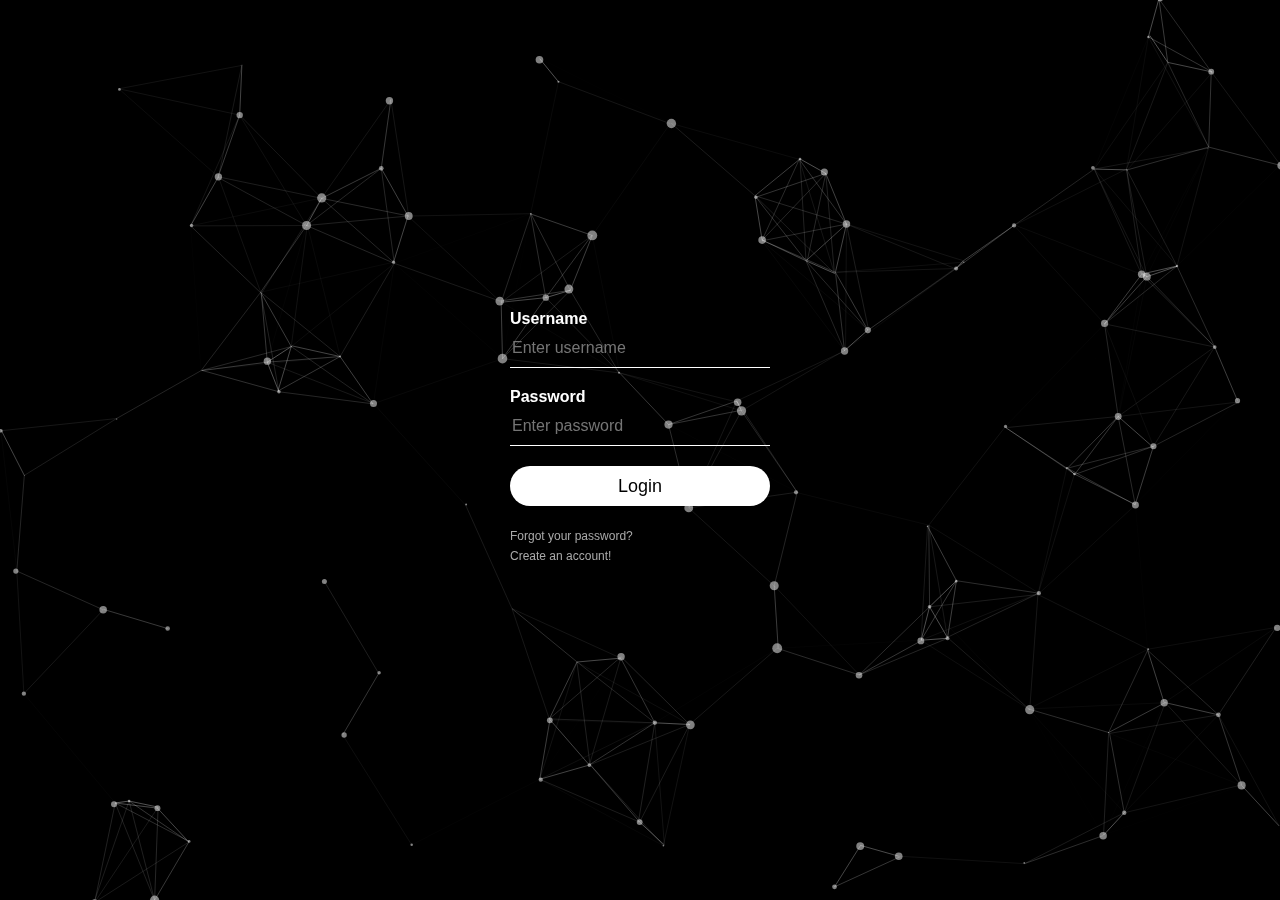
==== account.html @ 1e2fb385 "account" ====
<html>

<head>
    <title>Login</title>
    <link rel="stylesheet" type="text/css" href="New%20login(style).css">
</head>

<body>
    <div id="particles-js"></div>
    <script type="text/javascript" src="particles.js"></script>
    <script type="text/javascript" src="app.js"></script>
    <script type="text/javascript" src="particles.min.js"></script>
    <div class="loginbox">

        <form>
            <p>Username</p>
            <input type="text" name="username" placeholder="Enter username" required>
            <p>Password</p>
            <input type="password" name="password" placeholder="Enter password" required>
            <a href="Portfolio1.html"><input type="submit" name="login" value="Login"></a>
            <a href="#">Forgot your password?</a><br>
            <a href="account.html">Create an account!</a>
        </form>
    </div>
</body>

</html>
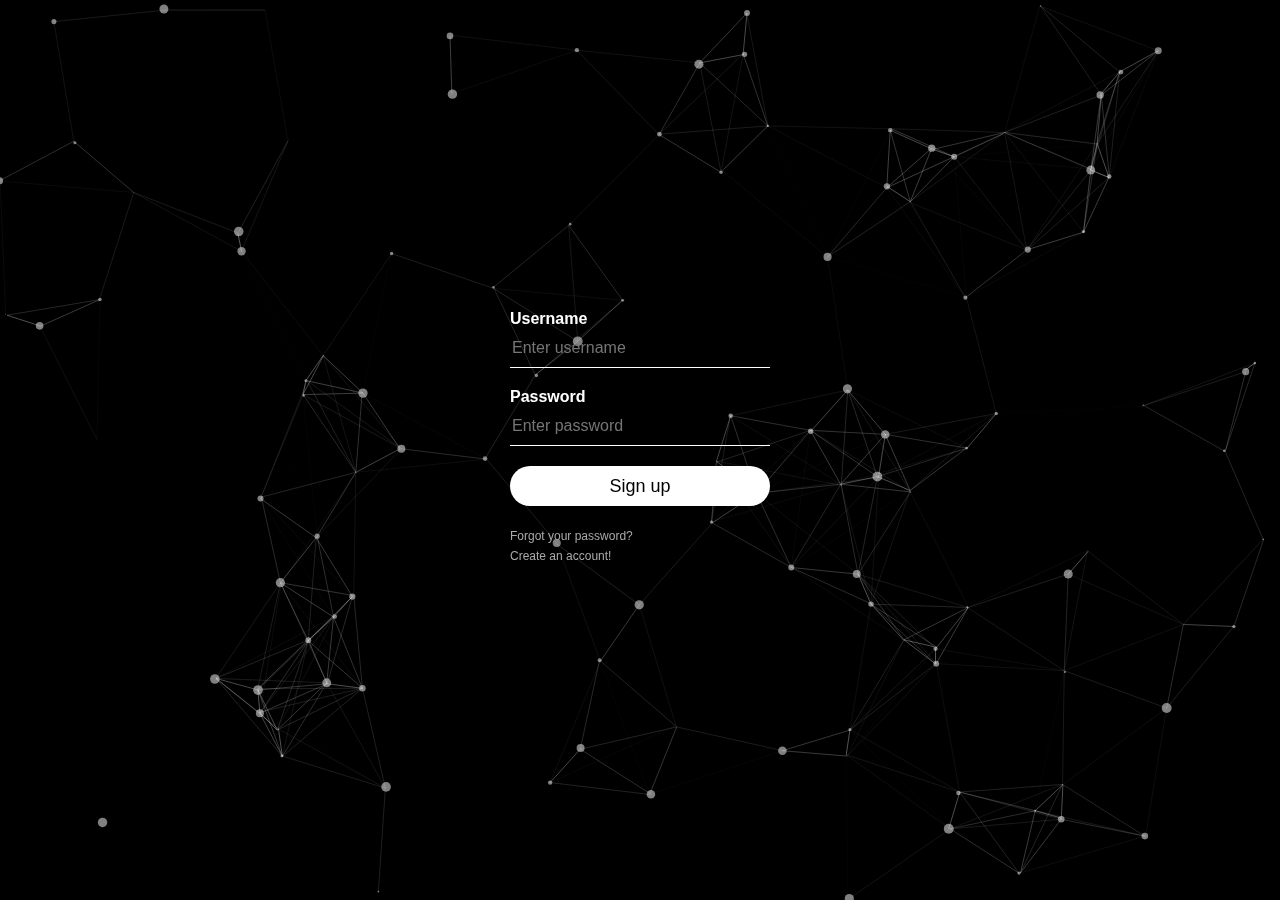
==== commit 41a85164: "account" ====
--- a/account.html
+++ b/account.html
@@ -1,7 +1,7 @@
 <html>
 
 <head>
-    <title>Login</title>
+    <title>Sign up</title>
     <link rel="stylesheet" type="text/css" href="New%20login(style).css">
 </head>
 
@@ -17,7 +17,7 @@
             <input type="text" name="username" placeholder="Enter username" required>
             <p>Password</p>
             <input type="password" name="password" placeholder="Enter password" required>
-            <a href="Portfolio1.html"><input type="submit" name="login" value="Login"></a>
+            <a href="Portfolio1.html"><input type="submit" name="Sign up" value="Sign up"></a>
             <a href="#">Forgot your password?</a><br>
             <a href="account.html">Create an account!</a>
         </form>
